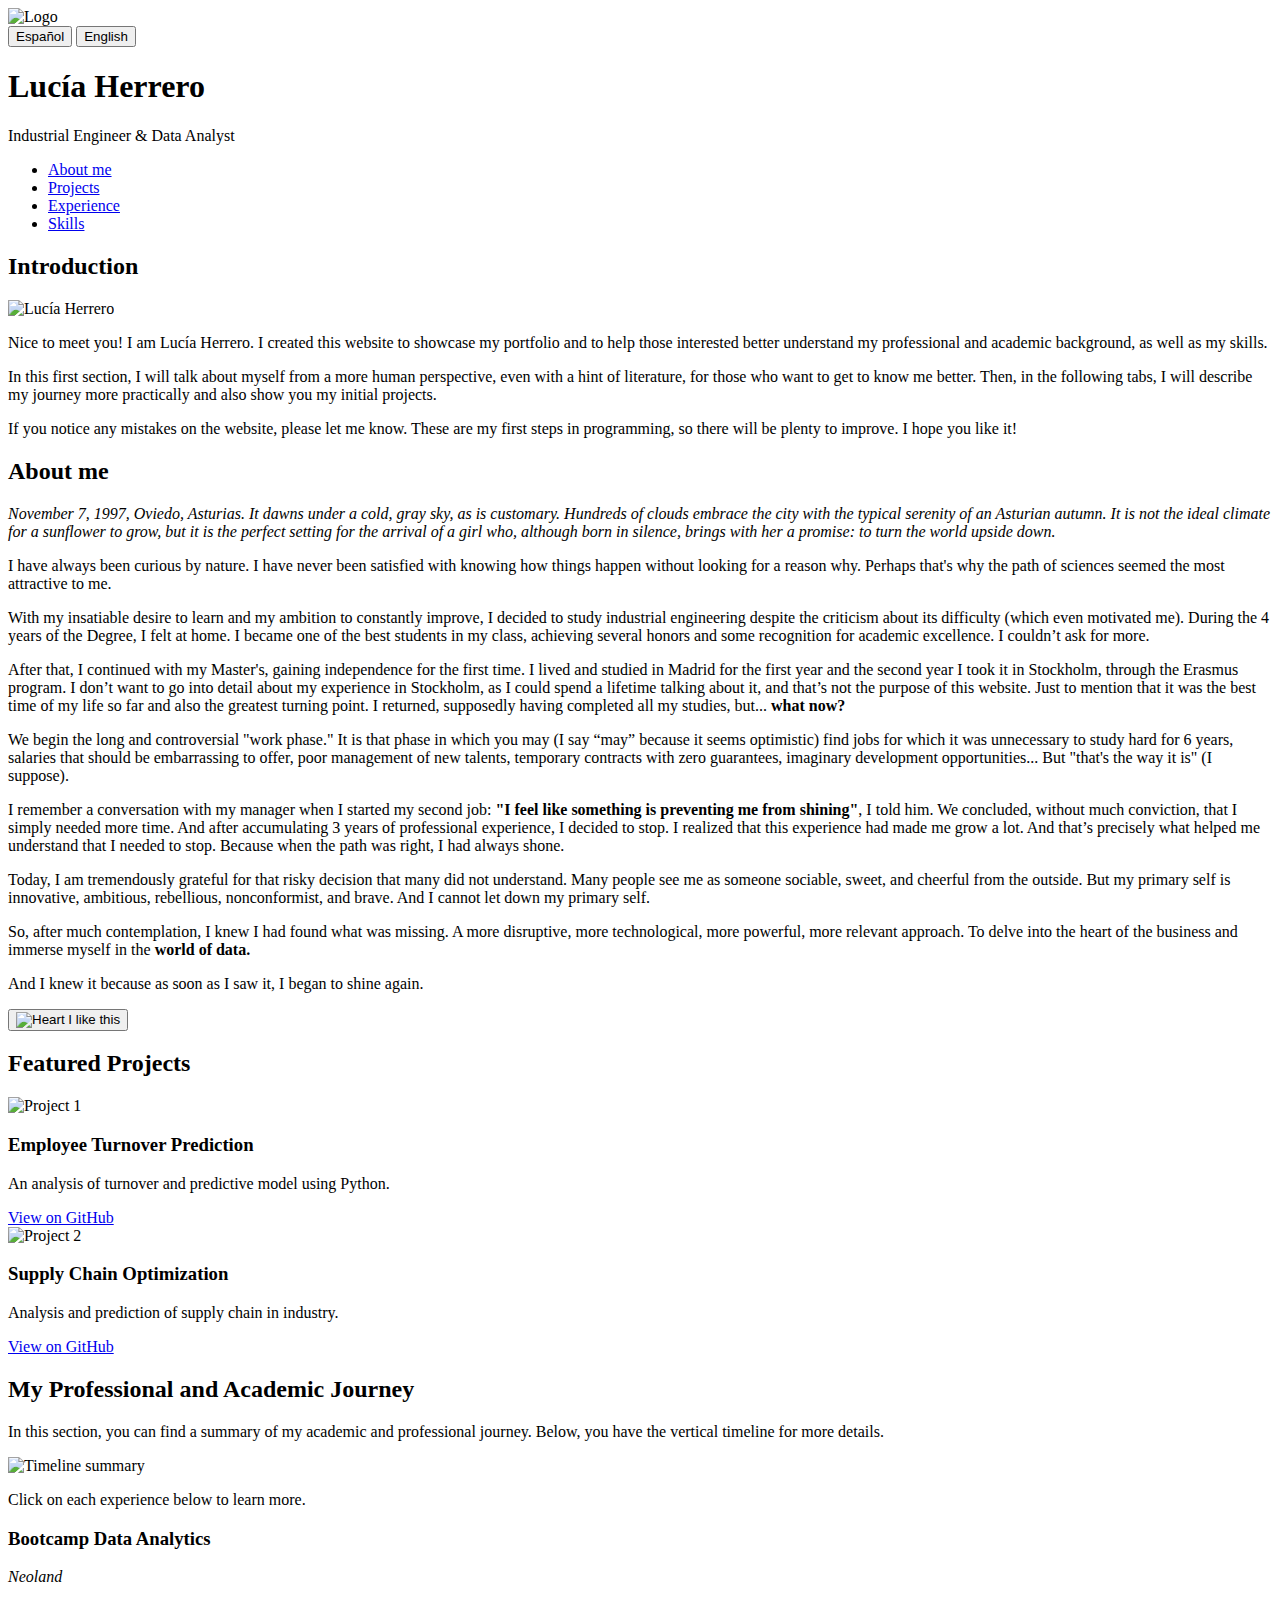
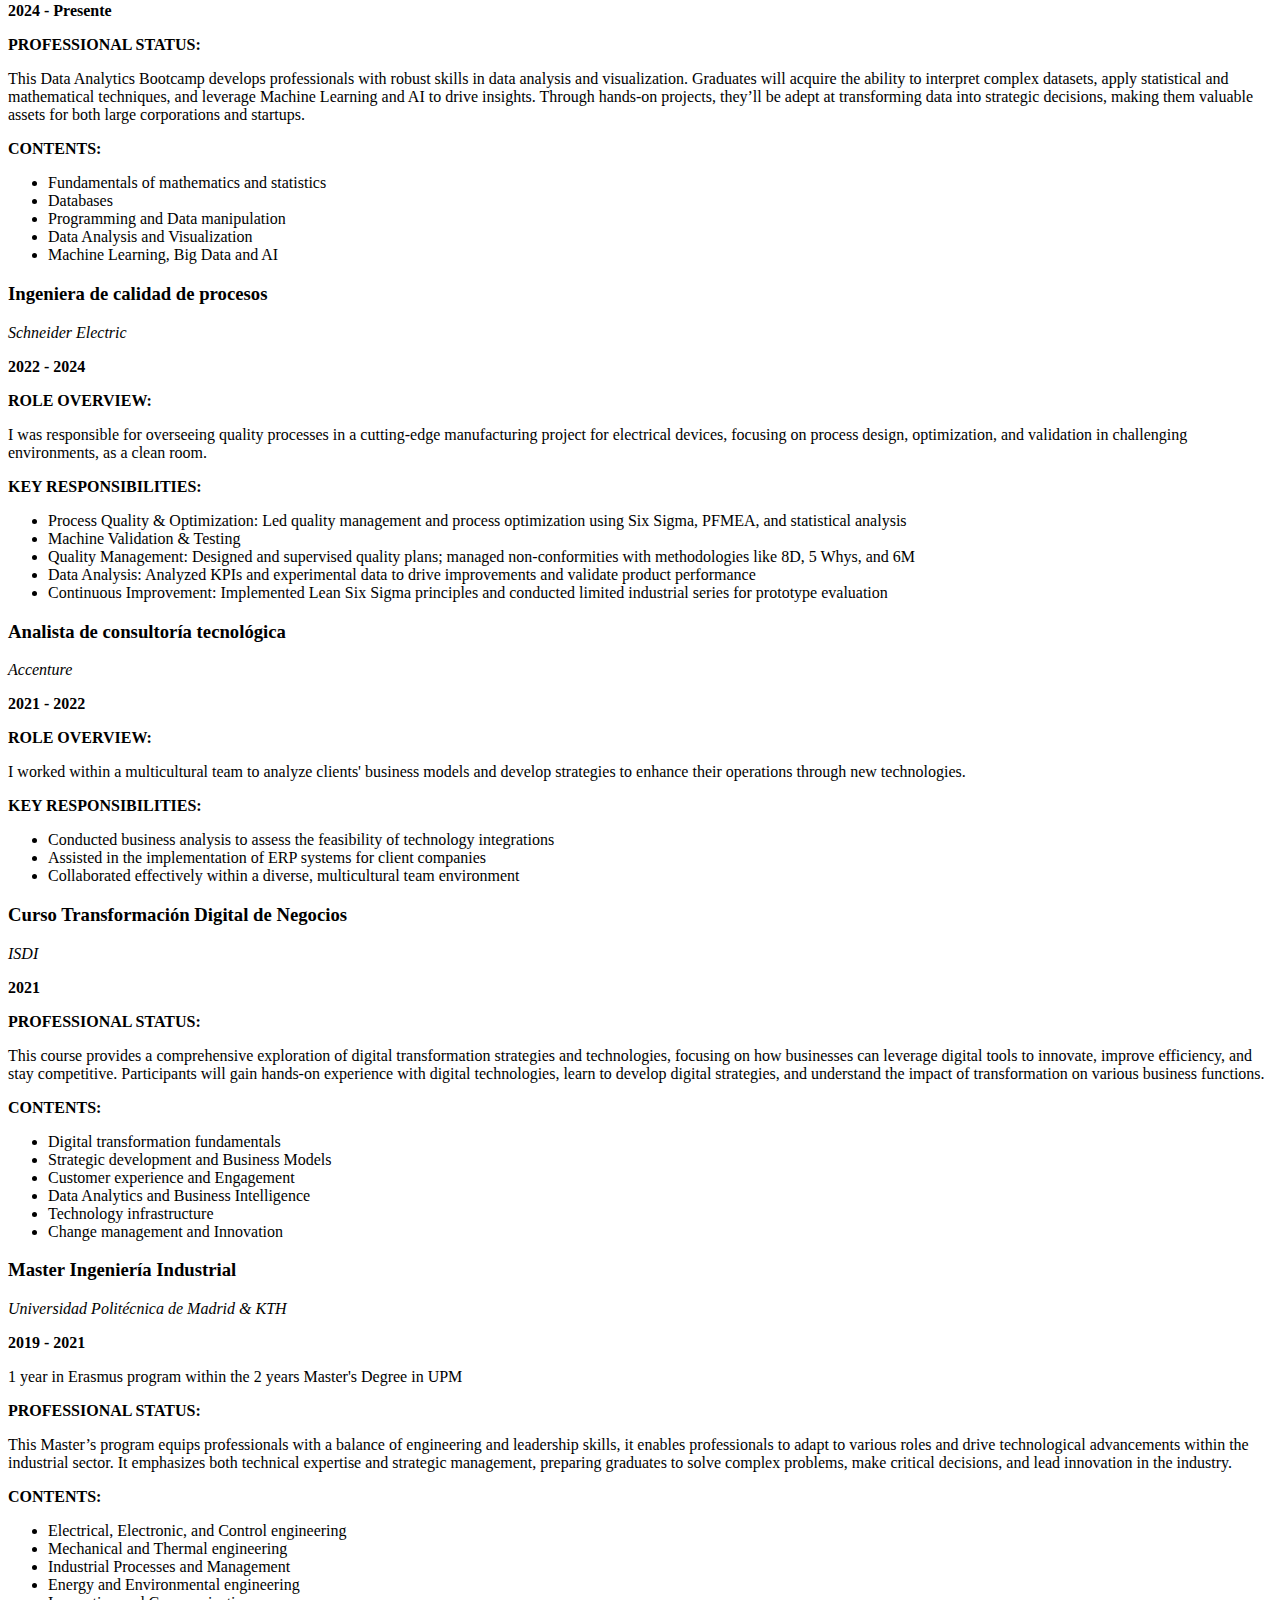
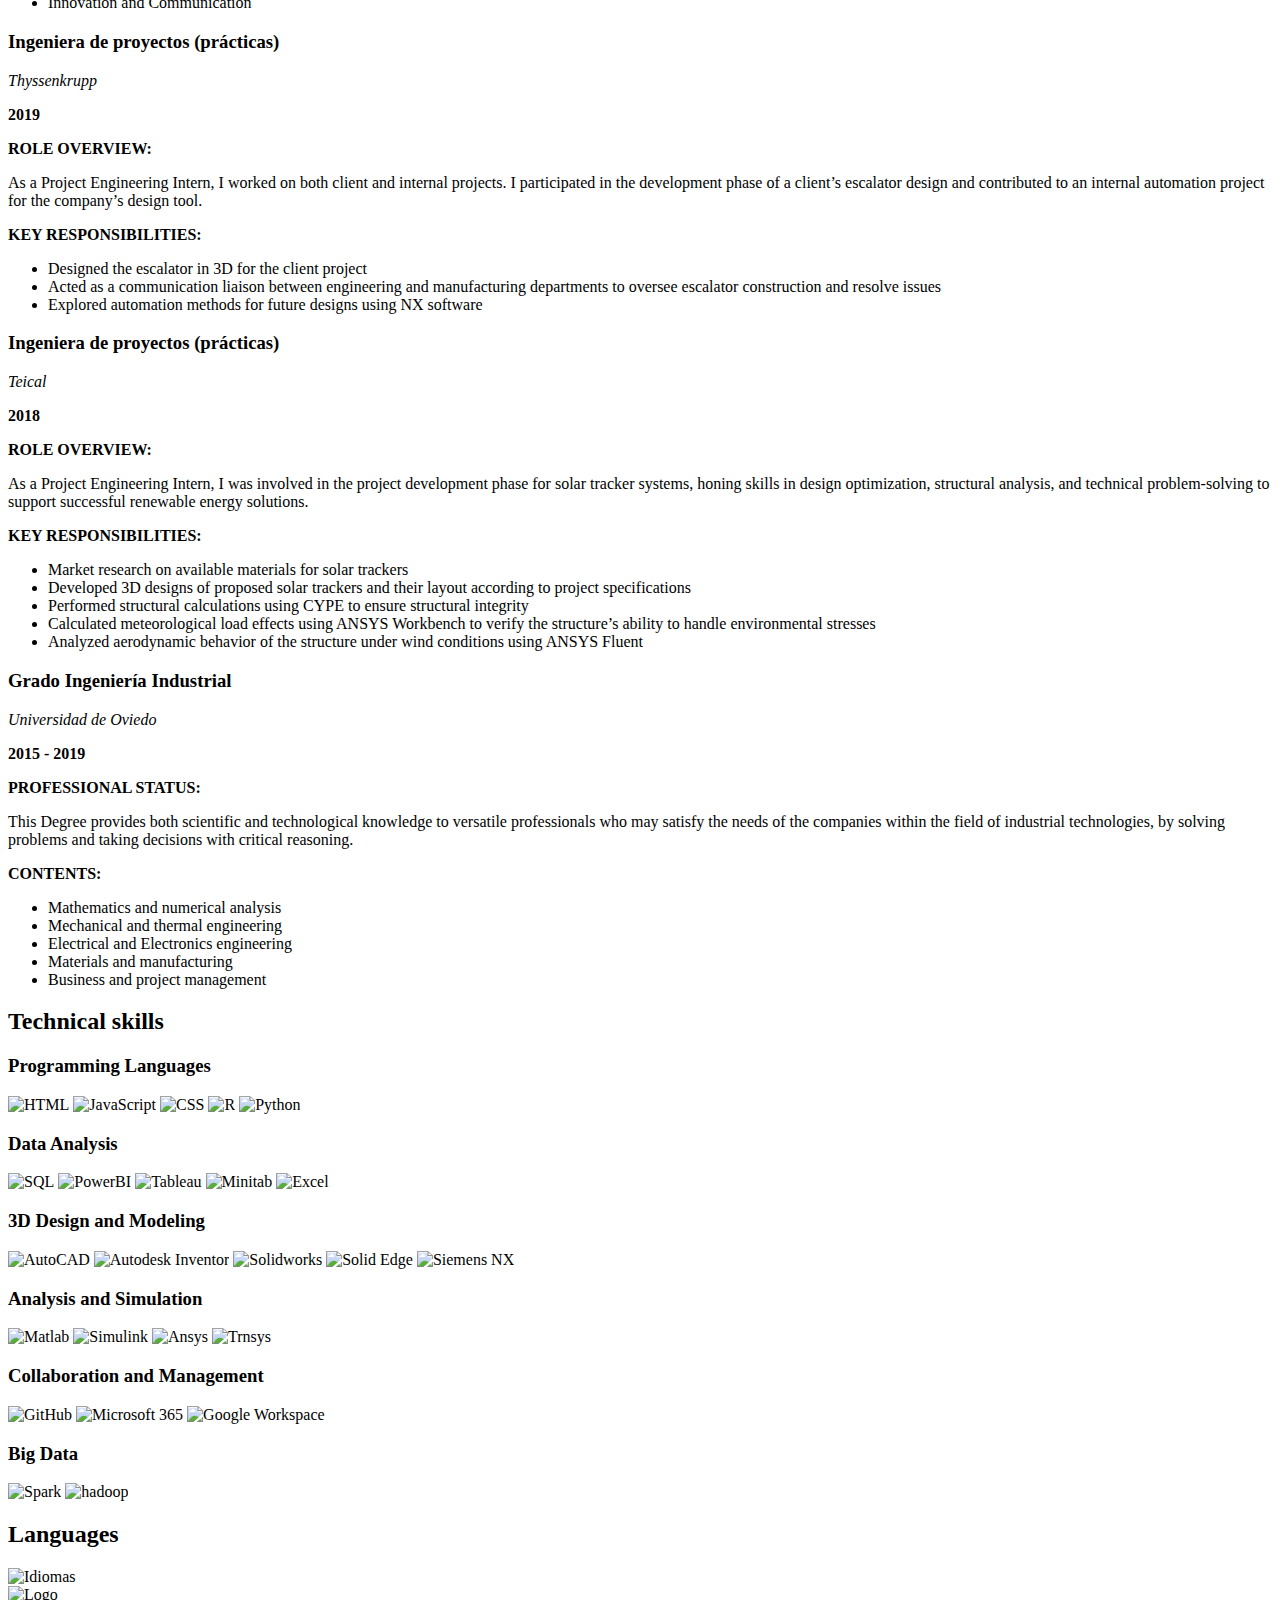
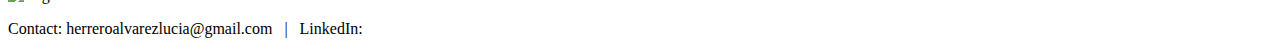
==== en/index.html @ ae2b79c5 "Rename index_en.html to en/index.html" ====
<!DOCTYPE html>
<html lang="en">
  
<head>
  <meta charset="UTF-8">
  <meta name="viewport" content="width=device-width, initial-scale=1.0">
  <link rel="icon" href="images/favicon.png" type="image/png">           <!-------- Favicon -------->
  <link rel="stylesheet" href="styles.css">                               <!----- Reference to CSS----->
  <title>Lucía Herrero's Portfolio</title>
</head>
  
<body>

  <!--------------------------------------- Header and Navigation Tabs ----------------------------------------------------->  
  <header>
    <div class="overlay"></div> <!-- Overlay for the gradient effect over the image -->
    <!-- Adding the logo in the header -->
    <img src="images/faviconb.png" alt="Logo" class="logo-header">
    <!-- -------------------Buttons for translation------------------------- -->
    <div class="language-buttons">
    <button id="btn-es" onclick="setLanguage('es')">Español</button>
    <button id="btn-en" onclick="setLanguage('en')">English</button>
    </div>
    <h1>Lucía Herrero</h1>
    <p>Industrial Engineer & Data Analyst</p>

    <nav>
      <ul>
        <li><a href="#about" class="tab-button" data-target="about">About me</a></li>
        <li><a href="#projects" class="tab-button" data-target="projects">Projects</a></li>
        <li><a href="#experience" class="tab-button" data-target="experience">Experience</a></li>
        <li><a href="#skills" class="tab-button" data-target="skills">Skills</a></li>
      </ul>
    </nav>

  </header>

  <!--------------------------------------- About Me Section ---------------------------------------------------------------->
  <section id="about" class="tab-content active">
    <div class="container">
      <h2>Introduction</h2>
      <img src="images/perfil.PNG" alt="Lucía Herrero" class="profile-pic">
      <p>
        Nice to meet you! I am Lucía Herrero. I created this website to showcase my portfolio and to help those interested 
        better understand my professional and academic background, as well as my skills.
      </p>
      <p>
        In this first section, I will talk about myself from a more human perspective, even with a hint of literature, for those who want to get to know me better. 
        Then, in the following tabs, I will describe my journey more practically and also show you my initial projects.
      </p>
      <p>
        If you notice any mistakes on the website, please let me know. These are my first steps in programming, 
        so there will be plenty to improve. I hope you like it!
      </p>
      
      <h2 class="titulo-sobre-mi">About me</h2>
      <!-- New section with centered text, bold, and fixed background, the literary part -->
      <section class="content literatura">
        <div class="overlay"></div>    <!-- This is the overlay -->
        <div class="contain">
          <p>
            <i>November 7, 1997, Oviedo, Asturias. It dawns under a cold, gray sky, as is customary. Hundreds of clouds
              embrace the city with the typical serenity of an Asturian autumn.
            It is not the ideal climate for a sunflower to grow, but it is the perfect setting for the arrival of a girl who, 
            although born in silence, brings with her a promise: to turn the world upside down.</i>
          </p>
        </div>
      </section>
      
      <p>
        I have always been curious by nature. I have never been satisfied with knowing how things happen without looking for a reason why. 
        Perhaps that's why the path of sciences seemed the most attractive to me.
      </p>
      <p>
        With my insatiable desire to learn and my ambition to constantly improve, I decided to study industrial engineering despite 
        the criticism about its difficulty (which even motivated me). During the 4 years of the Degree, I felt at home. I became one of the best students 
        in my class, achieving several honors and some recognition for academic excellence. I couldn’t ask for more.
      </p>
      <p>
        After that, I continued with my Master's, gaining independence for the first time. I lived and studied in Madrid for the first year and the second 
        year I took it in Stockholm, through the Erasmus program. I don’t want to go into detail about my experience in Stockholm, as I could spend 
        a lifetime talking about it, and that’s not the purpose of this website. Just to mention that it was the best time of my life so far and also 
        the greatest turning point. I returned, supposedly having completed all my studies, but... <b>what now?</b>
      </p>
      <p>
        We begin the long and controversial "work phase." It is that phase in which you may (I say “may” because it seems optimistic) find 
        jobs for which it was unnecessary to study hard for 6 years, 
        salaries that should be embarrassing to offer,
        poor management of new talents, 
        temporary contracts with zero guarantees,
        imaginary development opportunities...
      But "that's the way it is" (I suppose).
      </p>

      <p>
        I remember a conversation with my manager when I started my second job: <b>"I feel like something is preventing me from shining"</b>, I told him. 
        We concluded, without much conviction, that I simply needed more time. And after accumulating 3 years of professional experience, I decided to stop. 
        I realized that this experience had made me grow a lot. And that’s precisely what helped me understand that I needed to stop. Because 
        when the path was right, I had always shone.
      </p>
      <p>
        Today, I am tremendously grateful for that risky decision that many did not understand. 
        Many people see me as someone sociable, sweet, and cheerful from the outside. But my primary self is innovative, ambitious, rebellious, nonconformist, and brave. 
        And I cannot let down my primary self.
      </p>
      <p>
        So, after much contemplation, I knew I had found what was missing. A more disruptive, more technological, more powerful, more relevant approach. 
        To delve into the heart of the business and immerse myself in the <b>world of data.</b>
      </p>    
      <p>
        And I knew it because as soon as I saw it, I began to shine again.
      </p> 

      <!-- Like button -->
      <div class="like-button-container">
        <button id="like-button" onclick="handleLike()">
          <img src="images/heart.png" alt="Heart" class="heart-icon">
          <span>I like this</span>
        </button>
      </div>
      
    </div>
  </section>

  <!---------------------------------------------- Projects Section -------------------------------------------------------------->  
  <section id="projects" class="tab-content">
    <div class="container">
      <h2>Featured Projects</h2>
      
      <div class="projects-grid">
        
        <div class="project-card">
          <img src="images/hiring.jpg" alt="Project 1">
          <h3>Employee Turnover Prediction</h3>
          <p>An analysis of turnover and predictive model using Python.</p>
          <a href="https://github.com/your-username/project1" class="btn" target="_blank" rel="noopener noreferrer">View on GitHub</a>
        </div>
        
        <div class="project-card">
          <img src="images/supply_chain.jpg" alt="Project 2">
          <h3>Supply Chain Optimization</h3>
          <p>Analysis and prediction of supply chain in industry.</p>
          <a href="https://github.com/your-username/project2" class="btn" target="_blank" rel="noopener noreferrer">View on GitHub</a>
        </div>
        
      </div>
    </div>
  </section>

  
<!--------------------------------------------- Experience Section --------------------------------------------------------->  
<section id="experience" class="tab-content">
  <div class="container">
    <h2>My Professional and Academic Journey</h2>

    <p>In this section, you can find a summary of my academic and professional journey. Below, you have the vertical timeline for more details.</p>

    <!-- Centered image of the horizontal timeline -->
    <div class="image-container">
      <img src="images/timeline.png" alt="Timeline summary">
    </div>
    
    <!-- Informative message for the vertical timeline -->
    <p class="info-message">Click on each experience below to learn more.</p>

    <!-- Timeline Vertical -->
    <div class="timeline">
      <div class="timeline-point"></div> <!-- Punto independiente -->
      <div class="timeline-event event-color-educacion" style="--event-index: 0;">
        <div class="event-header" onclick="toggleDetails(this)">
          <h3>Bootcamp Data Analytics</h3>
          <p><i>Neoland</i></p>
          <p><strong>2024 - Presente</strong></p>
        </div>
        <div class="event-details">
          <p><strong>PROFESSIONAL STATUS:</strong></p>
          <p>This Data Analytics Bootcamp develops professionals with robust skills in data analysis and visualization. Graduates will acquire the ability to interpret complex datasets, apply statistical and mathematical techniques, and leverage Machine Learning and AI to drive insights. Through hands-on projects, they’ll be adept at transforming data into strategic decisions, making them valuable assets for both large corporations and startups.
          </p>
          <p><strong>CONTENTS:</strong></p>
          <ul>
            <li>Fundamentals of mathematics and statistics</li>
            <li>Databases</li>
            <li>Programming and Data manipulation</li>
            <li>Data Analysis and Visualization</li>
            <li>Machine Learning, Big Data and AI</li>
          </ul>
        </div>
      </div>

      <div class="timeline-point"></div> <!-- Punto independiente -->
      <div class="timeline-event event-color-trabajo" style="--event-index: 1;">
        <div class="event-header" onclick="toggleDetails(this)">
          <h3>Ingeniera de calidad de procesos</h3>
          <p><i>Schneider Electric</i></p>
          <p><strong>2022 - 2024</strong></p>
        </div>
        <div class="event-details">
          <p><strong>ROLE OVERVIEW:</strong></p>
          <p>I was responsible for overseeing quality processes in a cutting-edge manufacturing project for electrical devices, focusing on process design, optimization, and validation in challenging environments, as a clean room.
          </p>
          <p><strong>KEY RESPONSIBILITIES:</strong></p>
          <ul>
            <li>Process Quality & Optimization: Led quality management and process optimization using Six Sigma, PFMEA, and statistical analysis</li>
            <li>Machine Validation & Testing</li>
            <li>Quality Management: Designed and supervised quality plans; managed non-conformities with methodologies like 8D, 5 Whys, and 6M</li>
            <li>Data Analysis: Analyzed KPIs and experimental data to drive improvements and validate product performance</li>
            <li>Continuous Improvement: Implemented Lean Six Sigma principles and conducted limited industrial series for prototype evaluation</li>
          </ul>
        </div>
      </div>

      <div class="timeline-point"></div> <!-- Punto independiente -->
      <div class="timeline-event event-color-trabajo" style="--event-index: 2;">
        <div class="event-header" onclick="toggleDetails(this)">
          <h3>Analista de consultoría tecnológica</h3>
          <p><i>Accenture</i></p>
          <p><strong>2021 - 2022</strong></p>
        </div>
        <div class="event-details">
          <p><strong>ROLE OVERVIEW:</strong></p>
           <p>I worked within a multicultural team to analyze clients' business models and develop strategies to enhance their operations through new technologies.
            </p>
          <p><strong>KEY RESPONSIBILITIES:</strong></p>
          <ul>
            <li>Conducted business analysis to assess the feasibility of technology integrations</li>
            <li>Assisted in the implementation of ERP systems for client companies</li>
            <li>Collaborated effectively within a diverse, multicultural team environment</li>
          </ul>
        </div>
      </div>

      <div class="timeline-point"></div> <!-- Punto independiente -->
      <div class="timeline-event event-color-educacion" style="--event-index: 3;">
        <div class="event-header" onclick="toggleDetails(this)">
          <h3>Curso Transformación Digital de Negocios</h3>
          <p><i>ISDI</i></p>
          <p><strong>2021</strong></p>
        </div>
        <div class="event-details">
          <p><strong>PROFESSIONAL STATUS:</strong></p>
          <p>This course provides a comprehensive exploration of digital transformation strategies and technologies, focusing on how businesses can leverage digital tools to innovate, improve efficiency, and stay competitive. Participants will gain hands-on experience with digital technologies, learn to develop digital strategies, and understand the impact of transformation on various business functions.
          </p>
          <p><strong>CONTENTS:</strong></p>
          <ul>
            <li>Digital transformation fundamentals</li>
            <li>Strategic development and Business Models</li>
            <li>Customer experience and Engagement</li>
            <li>Data Analytics and Business Intelligence</li>
            <li>Technology infrastructure</li>
            <li>Change management and Innovation</li>
          </ul>
        </div>
      </div>

      <div class="timeline-point"></div> <!-- Punto independiente -->
      <div class="timeline-event event-color-educacion" style="--event-index: 4;">
        <div class="event-header" onclick="toggleDetails(this)">
          <h3>Master Ingeniería Industrial</h3>
          <p><i>Universidad Politécnica de Madrid & KTH</i></p>
          <p><strong>2019 - 2021</strong></p>
        </div>
        <div class="event-details">
          <p>
            1 year in Erasmus program within the 2 years Master's Degree in UPM </p>
          <p><strong>PROFESSIONAL STATUS:</strong></p>
          <p>This Master’s program equips professionals with a balance of engineering and leadership skills, it enables professionals to adapt to various roles and drive technological advancements within the industrial sector. It emphasizes both technical expertise and strategic management, preparing graduates to solve complex problems, make critical decisions, and lead innovation in the industry.
          </p>
           <p><strong>CONTENTS:</strong></p>
          <ul>
            <li>Electrical, Electronic, and Control engineering</li>
            <li>Mechanical and Thermal engineering</li>
            <li>Industrial Processes and Management</li>
            <li>Energy and Environmental engineering</li>
            <li>Innovation and Communication</li>
          </ul>          
        </div>
      </div>

      <div class="timeline-point"></div> <!-- Punto independiente -->
      <div class="timeline-event event-color-trabajo" style="--event-index: 5;">
        <div class="event-header" onclick="toggleDetails(this)">
          <h3>Ingeniera de proyectos (prácticas)</h3>
          <p><i>Thyssenkrupp</i></p>
          <p><strong>2019</strong></p>
        </div>
        <div class="event-details">
          <p><strong>ROLE OVERVIEW:</strong></p>
          <p>
            As a Project Engineering Intern, I worked on both client and internal projects. I participated in the development phase of a client’s escalator design and contributed to an internal automation project for the company’s design tool.
          </p>
          <p><strong>KEY RESPONSIBILITIES:</strong></p>
          <ul>
          <li>Designed the escalator in 3D for the client project </li>
          <li>Acted as a communication liaison between engineering and manufacturing departments to oversee escalator construction and resolve issues</li>
          <li>Explored automation methods for future designs using NX software </li>
          </ul>
        </div>
      </div>

      <div class="timeline-point"></div> <!-- Punto independiente -->
      <div class="timeline-event event-color-trabajo" style="--event-index: 6;">
        <div class="event-header" onclick="toggleDetails(this)">
          <h3>Ingeniera de proyectos (prácticas)</h3>
          <p><i>Teical</i></p>
          <p><strong>2018</strong></p>
        </div>
        <div class="event-details">
     <p><strong>ROLE OVERVIEW:</strong></p>
        <p>
          As a Project Engineering Intern, I was involved in the project development phase for solar tracker systems, honing skills in design optimization, structural analysis, and technical problem-solving to support successful renewable energy solutions.
        </p>
        <p><strong>KEY RESPONSIBILITIES:</strong></p>
        <ul>
          <li>Market research on available materials for solar trackers</li>
          <li>Developed 3D designs of proposed solar trackers and their layout according to project specifications</li>
          <li>Performed structural calculations using CYPE to ensure structural integrity</li>
          <li>Calculated meteorological load effects using ANSYS Workbench to verify the structure’s ability to handle environmental stresses</li>
          <li>Analyzed aerodynamic behavior of the structure under wind conditions using ANSYS Fluent</li>
      </ul>
  </div>
</div>
      
      <div class="timeline-point"></div> <!-- Punto independiente -->
      <div class="timeline-event event-color-educacion" style="--event-index: 7;">
        <div class="event-header" onclick="toggleDetails(this)">
          <h3>Grado Ingeniería Industrial</h3>
          <p><i>Universidad de Oviedo</i></p>
          <p><strong>2015 - 2019</strong></p>
        </div>
        <div class="event-details">
          <p><strong>PROFESSIONAL STATUS:</strong></p>
          <p>This Degree provides both scientific and technological knowledge to versatile professionals who may satisfy the needs of the companies within the field of industrial technologies, by solving problems and taking decisions with critical reasoning.
          </p>
          <p><strong>CONTENTS:</strong></p>
          <ul>
           <li>Mathematics and numerical analysis</li>
            <li>Mechanical and thermal engineering</li>
            <li>Electrical and Electronics engineering</li>
            <li>Materials and manufacturing</li>
            <li>Business and project management </li>
          </ul>
        </div>
      </div>
          
    </div>
  </div>
</section>

<!------------------------------------------------ Skills Section ------------------------------------------------------------> 
<section id="skills" class="tab-content">
  <div class="container">
    <h2>Technical skills</h2>
    <div class="skills-grid">

      <!-- Tarjeta 1 -->
      <div class="skill-card">
         <div class="skill-header">
        <h3>Programming Languages</h3>
           </div>
        <div class="skill-content">
        <div class="skill-icons">
          <img src="images/html.png" alt="HTML">
          <img src="images/js.png" alt="JavaScript">
          <img src="images/css.png" alt="CSS">
          <img src="images/R.png" alt="R">
          <img src="images/python.png" alt="Python">
        </div>
      </div>
    </div>
        
      <div class="skill-card">
         <div class="skill-header">
        <h3>Data Analysis</h3>
           </div>
        <div class="skill-content">
        <div class="skill-icons">
          <img src="images/sql.png" alt="SQL">
          <img src="images/powerbi.png" alt="PowerBI">
          <img src="images/tableau.png" alt="Tableau">
          <img src="images/minitab.png" alt="Minitab">
          <img src="images/excel.png" alt="Excel">
        </div>
      </div>
    </div>
        
      <div class="skill-card">
         <div class="skill-header">
        <h3>3D Design and Modeling</h3>
           </div>
        <div class="skill-content">
        <div class="skill-icons">
          <img src="images/autocad.png" alt="AutoCAD">
          <img src="images/inventor.png" alt="Autodesk Inventor">
          <img src="images/solidworks.png" alt="Solidworks">
          <img src="images/edge.png" alt="Solid Edge">
          <img src="images/nx.png" alt="Siemens NX">
        </div>
      </div>
    </div>
        
      <div class="skill-card">
         <div class="skill-header">
        <h3>Analysis and Simulation</h3>
           </div>
        <div class="skill-content">
        <div class="skill-icons">
          <img src="images/matlab.png" alt="Matlab">
          <img src="images/simulink.png" alt="Simulink">
          <img src="images/ansys.png" alt="Ansys">
          <img src="images/trnsys.png" alt="Trnsys">
        </div>
      </div>
    </div>
        
      <div class="skill-card">
         <div class="skill-header">
        <h3>Collaboration and Management</h3>
           </div>
        <div class="skill-content">
        <div class="skill-icons">
          <img src="images/github.png" alt="GitHub">
          <img src="images/microsoft.png" alt="Microsoft 365">
          <img src="images/google.png" alt="Google Workspace">
        </div>
      </div>
    </div>
        
      <div class="skill-card">
         <div class="skill-header">
        <h3>Big Data</h3>
           </div>
        <div class="skill-content">
        <div class="skill-icons">
          <img src="images/spark.png" alt="Spark">
          <img src="images/hadoop.png" alt="hadoop">
        </div>
      </div>
    </div>
  </div>

<h2 class="idiomas-title">Languages</h2>
    <div class="image-container2">
      <img src="images/idiomas.png" alt="Idiomas">
    </div>
</div>
</section>
  
  
<!-------------------------------------------- Footer -----------------------------------------> 
<footer>
  <img src="images/faviconb.png" alt="Logo" class="logo-footer">
    <p>Contact: herreroalvarezlucia@gmail.com  &nbsp; | &nbsp;  LinkedIn: <a href="https://linkedin.com/in/luciaherreroalv" style="color:white;" target="_blank" rel="noopener noreferrer">Lucía Herrero</a></p>
</footer>

  
<!---------------------------------------------------------- JavaScript ----------------------------------------------------------->
<script src="scripts.js"></script> 
</body>
</html>
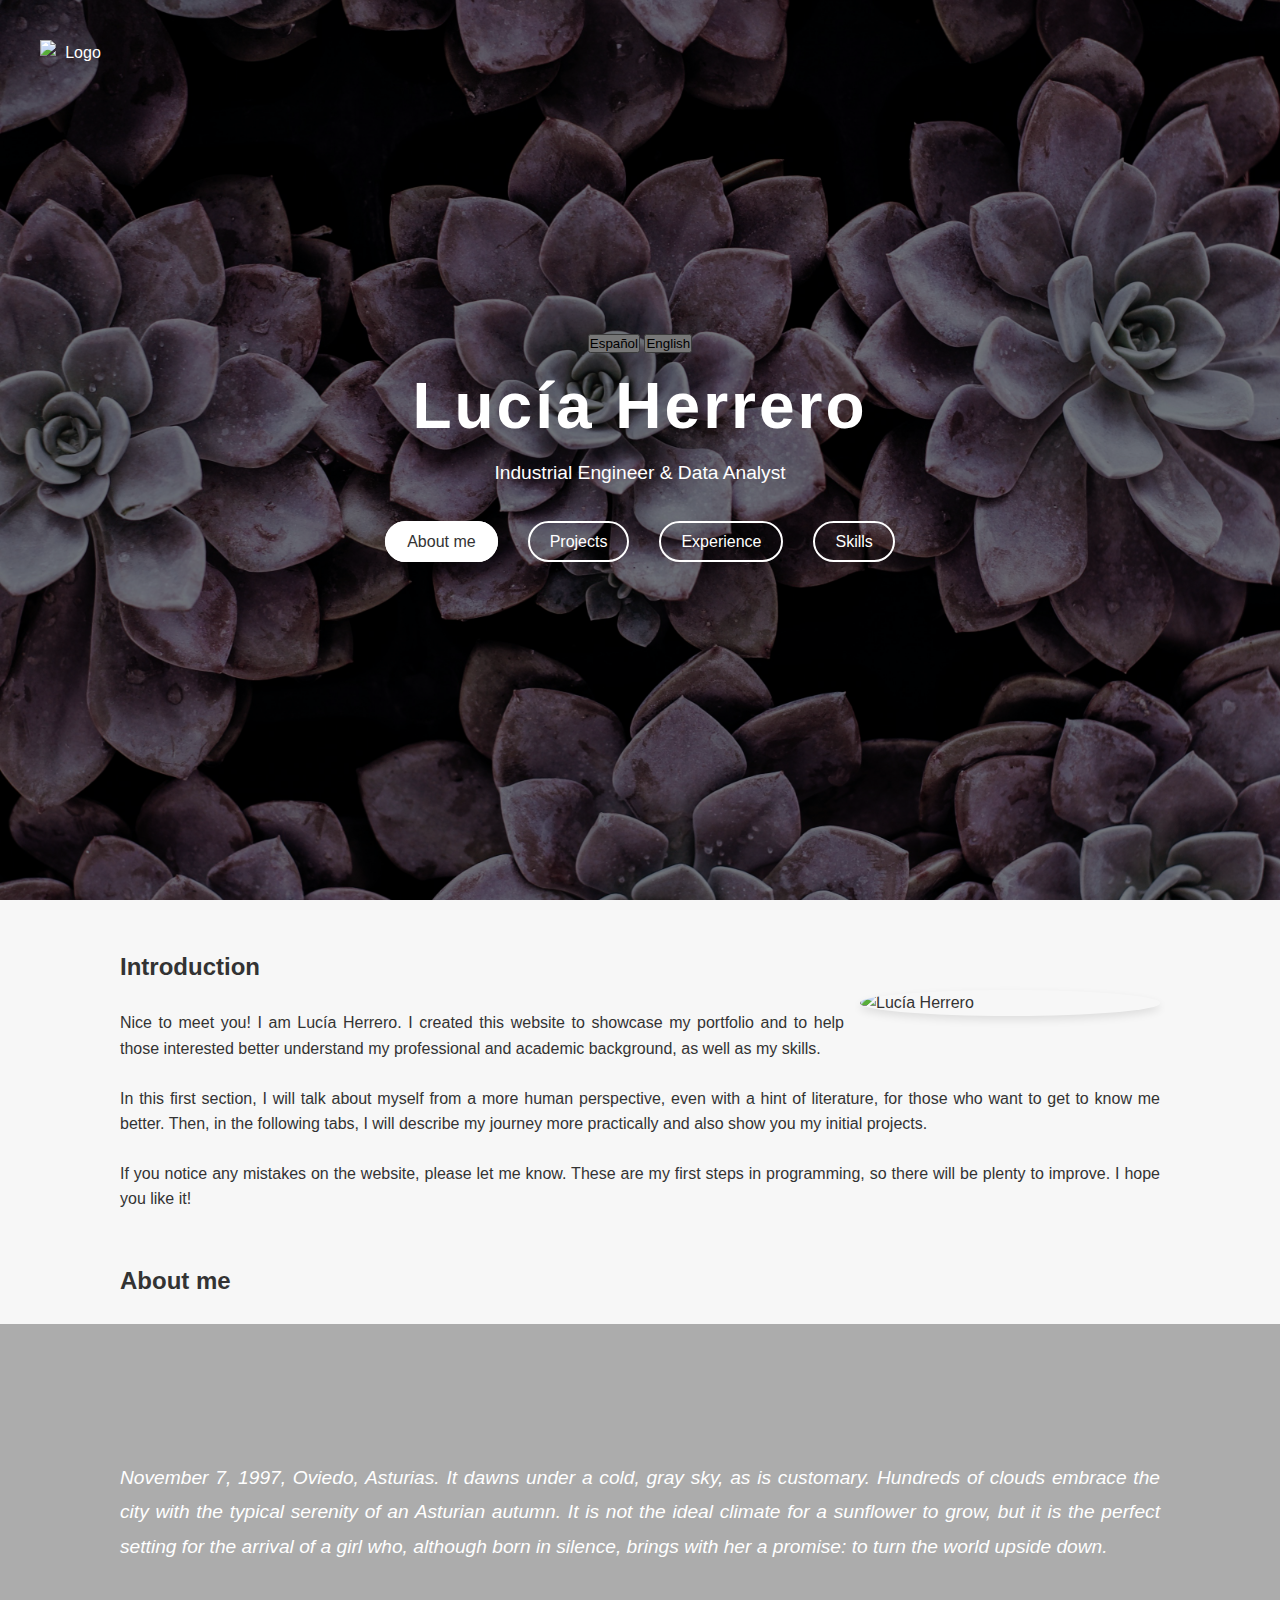
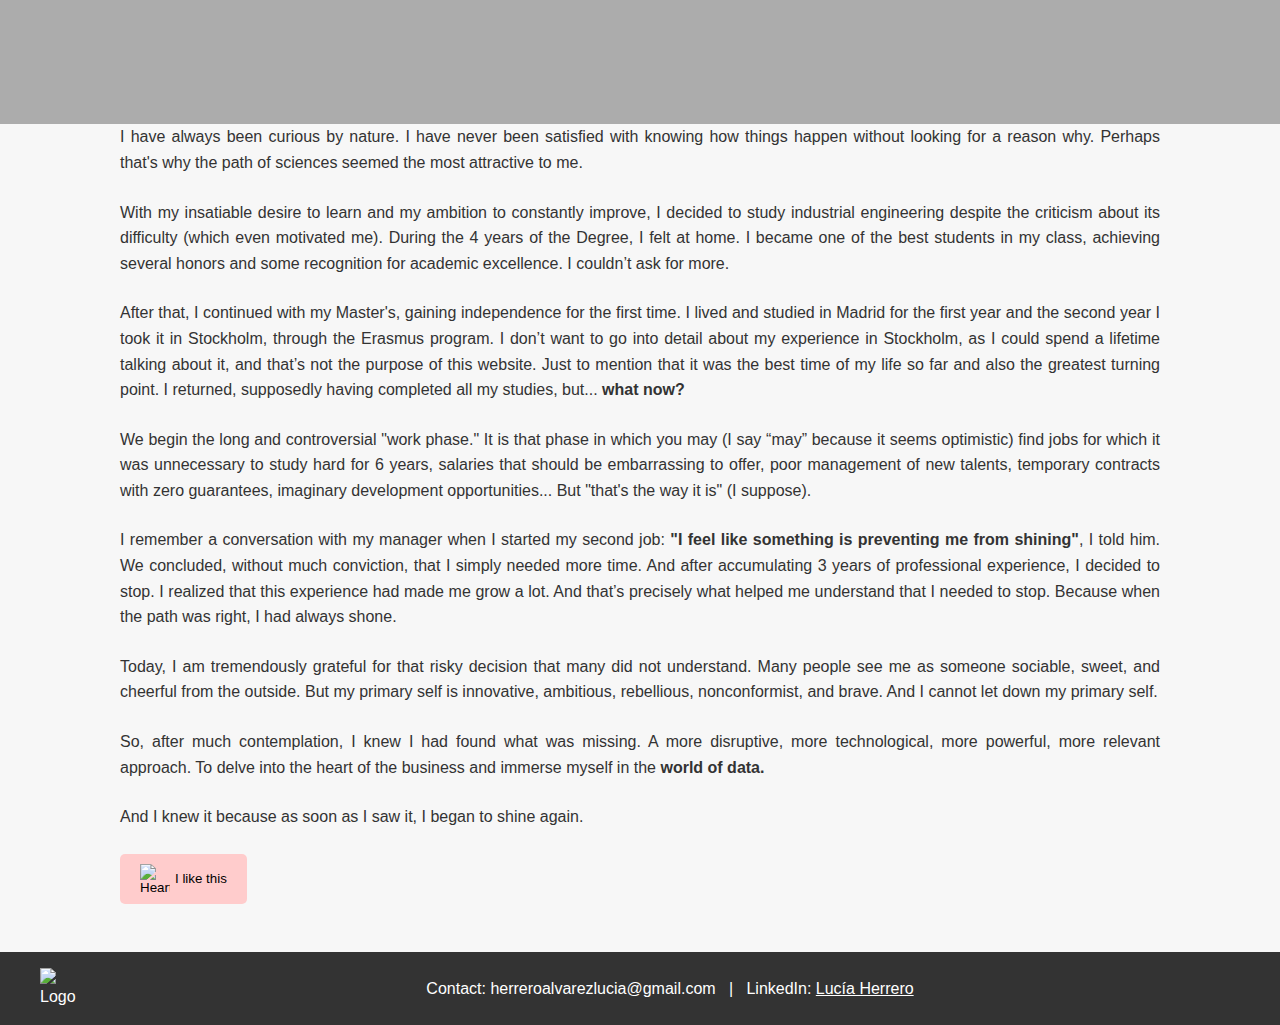
==== commit 85d84471: "Update index.html" ====
--- a/en/index.html
+++ b/en/index.html
@@ -5,7 +5,7 @@
   <meta charset="UTF-8">
   <meta name="viewport" content="width=device-width, initial-scale=1.0">
   <link rel="icon" href="images/favicon.png" type="image/png">           <!-------- Favicon -------->
-  <link rel="stylesheet" href="styles.css">                               <!----- Reference to CSS----->
+  <link rel="stylesheet" href="../styles.css">                               <!----- Reference to CSS----->
   <title>Lucía Herrero's Portfolio</title>
 </head>
   
@@ -454,6 +454,6 @@
 
   
 <!---------------------------------------------------------- JavaScript ----------------------------------------------------------->
-<script src="scripts.js"></script> 
+<script src="../scripts.js"></script> 
 </body>
 </html>
--- a/styles.css
+++ b/styles.css
@@ -0,0 +1,645 @@
+/* ************************************** Diseño responsivo ****************************************************** */
+@media (max-width: 768px) {
+  .container {
+    padding: 0.2rem; /* Reducir el padding lateral en móviles */
+    max-width: 100%; /* Asegurarse de que el contenedor ocupe todo el ancho en pantallas pequeñas */
+    margin: 0px; /* Elimina márgenes laterales si es necesario */
+  }
+    header {
+    background-position: top; /* Muestra más la parte superior de la imagen en móviles */
+    background-size: cover;   /* Asegúrate de que la imagen siempre cubra toda la pantalla */
+    height: 60vh;             /* Reduce la altura del header en móviles */
+  }
+
+  .logo-header {
+    top: 20px;    /* Baja el logo para que quede más centrado */
+    left: 20px;   /* Ajusta la posición lateral también */
+    width: 50px;  /* Reduce el tamaño del logo en móviles */
+  }
+
+  h1 {
+    font-size: 2.5rem; /* Reduce el tamaño del título en móviles */
+  }
+  
+  h2 {
+    font-size: 1.8rem;  /* Ajustar el h2 */
+  }
+
+  p {
+    font-size: 1rem;    /* Aumentar ligeramente el tamaño del párrafo para mejorar la legibilidad */
+    line-height: 1.7;   /* Aumentar el espaciado entre líneas para mayor claridad */
+  }
+
+  header p {
+    font-size: 1rem;   /* Ajusta el tamaño de la descripción en móviles */
+  }
+  .projects-grid {
+    flex-direction: column; /* Cambia la dirección a vertical en pantallas pequeñas */
+    gap: 1rem;              /* Reduce el espacio entre proyectos en móviles */
+    display: block;         /* Cambia el layout a un bloque vertical en pantallas pequeñas */
+  }
+
+  .project-card {
+    width: 100%;            /* Asegura que los cards ocupen todo el ancho disponible */
+    margin-bottom: 2rem;    /* Añade espacio entre cada tarjeta para que no se amontonen */
+  }
+
+  .project-card img {
+    height: auto;           /* Ajusta la altura de las imágenes para que se adapten mejor */
+  }
+  
+ .profile-pic {
+    width: 100%;           /* La imagen ocupará el 100% del ancho del contenedor en pantallas pequeñas */
+    float: none;           /* Elimina el float para evitar que el texto y la imagen se solapen */
+    margin: 1rem auto;     /* Añade margen arriba y abajo, y centra la imagen */
+    display: block;        /* Asegura que la imagen sea un bloque */
+  }
+  
+  .skills-grid {
+    grid-template-columns: 1fr;  /* Cambia a una columna en pantallas pequeñas */
+    gap: 1rem;                   /* Reduce el espacio entre tarjetas para que se vea más compacto */
+  }
+  
+  nav ul {
+    flex-direction: column;   /* Cambiar a layout vertical en pantallas pequeñas */
+    align-items: center;      /* Alinear los ítems en el centro */
+    padding: 0;               /* Eliminar el padding innecesario */
+  }
+
+  nav ul li {
+    margin: 30px 5px;           /* Añadir más espacio entre los elementos del menú */
+    display: block;          /* Asegúrate de que sea un bloque */
+    padding: 15px;            /* Añadir un padding para evitar colapso */
+    border: 1px solid transparent; /* Borde transparente */
+  }
+
+  .tab-button {
+    padding: 8px 16px;        /* Reducir un poco el tamaño de los botones de navegación en móviles */
+  }
+
+ /* .timeline-event {
+  /*  width: 90%;  /* Asegura que los eventos ocupen el 90% del ancho del contenedor */
+  /*  left: 5%;    /* Centra los eventos horizontalmente */
+   /* margin: 1rem auto;  /* Añadir márgenes automáticos */
+
+
+/* Timeline Vertical*/
+
+.timeline::before {
+  width: 2px;
+  left: 0%;
+}
+  
+.timeline-point {
+  position: absolute;
+  width: 8px;
+  height: 8px;
+  border-radius: 50%;
+  left: 0%; /* Alinea el punto con la línea */
+}
+
+.timeline-event {
+  width: 100%; /* Definir un ancho para los eventos */
+  left: 5%;    /* Centra los eventos horizontalmente */
+}
+
+.event-color-trabajo {
+  left: 5%; /* Mueve los eventos de trabajo a la derecha */
+}
+  
+  footer {
+    flex-direction: column;  /* Cambiar a layout vertical */
+    align-items: center;     /* Alinear los elementos en el centro */
+    text-align: center;      /* Centrar el texto */
+  }
+
+  footer p {
+    margin: 10px 0;          /* Añadir espacio entre el logo y el texto */
+  }
+}
+
+@media (min-width: 769px) and (max-width: 1024px) {
+  .skills-grid {
+    grid-template-columns: repeat(2, 1fr);  /* Cambia a dos columnas en pantallas medianas */
+  }
+}
+
+/************************** Formato general: márgenes, texto, títulos ****************************************/
+/* Reset de márgenes y paddings */
+* {
+  margin: 0;
+  padding: 0;
+  box-sizing: border-box;
+}
+
+body {
+  font-family: 'Roboto', sans-serif;
+  background-color: #f7f7f7;
+  color: #333;
+  line-height: 1.6;
+}
+
+h1 {
+  font-size: 4rem;
+  font-weight: bold;
+  letter-spacing: 3px;
+  z-index: 3;
+}
+
+h2 {
+  margin-bottom: 1.5rem; /* Ajusta este valor según el espacio que desees */
+}
+
+p {
+  margin-bottom: 1.5rem; /* Ajusta este valor para mayor o menor espacio entre párrafos */
+  text-align: justify; /* Justifica el texto */
+}
+
+/* Contenido general */
+.container {
+  max-width: 1200px;
+  margin: 0 auto;
+  padding: 3rem 5rem; /*Márgenes vertical y lateral del contenido dentro del container */
+}
+
+.tab-content {
+  display: none;
+}
+
+.tab-content.active {
+  display: block;
+}
+
+/***************************************** Header **************************************************/
+/* Estilo del header con overlay y tipografía */
+header {
+  position: relative;
+  display: flex;
+  flex-direction: column;
+  justify-content: center;
+  align-items: center;
+  height: 100vh;
+  background-image: url('images/suculentasmarron.jpg');
+  background-size: cover;
+  background-position: center;
+  color: white;
+  text-align: center;
+  z-index: 1;
+}
+
+header .overlay {
+  position: absolute;
+  top: 0;
+  left: 0;
+  width: 100%;
+  height: 100%;
+  background: rgba(0, 0, 0, 0.5);
+  z-index: 2;
+  pointer-events: none; /* El overlay no bloquea los clics */
+}
+
+header p {
+  font-size: 1.2rem;
+  z-index: 3;
+}
+
+/* Logo en el header */
+.logo-header {
+  position: absolute;
+  top: 40px;   /* Ajusta el valor según lo que necesites */
+  left: 40px;  /* Ajusta el valor según lo que necesites */
+  width: 70px; /* Tamaño del logo, ajusta según sea necesario */
+  z-index: 3; /* Coloca el logo sobre el overlay */
+}
+
+
+/***************************************** Barra de navegación **************************************************/
+nav ul {
+  display: flex;
+  list-style: none;
+  padding: 1rem;
+  z-index: 3; /* Asegurarse de que el nav esté por encima del overlay */
+  position: relative;
+}
+
+nav ul li {
+  margin: 0 15px;
+}
+
+.tab-button {
+  background-color: transparent;
+  color: white;
+  border: 2px solid white;
+  padding: 10px 20px;
+  border-radius: 25px;
+  cursor: pointer;
+  transition: background-color 0.3s ease, border 0.3s ease;
+  z-index: 3;
+  text-decoration: none; /* Eliminar subrayado */
+}
+
+.tab-button:hover {
+  background-color: white;
+  color: #333;
+  border: 2px solid #333;
+  text-decoration: none; /* Eliminar subrayado al hecer hover */
+}
+
+.tab-button.active {
+  background-color: #fff;
+  color: #333;
+  text-decoration: none; /* Eliminar subrayado en el boton activo */
+}
+
+/***************************************** Seccion sobre mi **************************************************/
+.profile-pic {
+  width: 300px;
+  border-radius: 50%;
+  transition: transform 0.3s ease;
+  float: right; /* Alinea la imagen a la derecha del texto */
+  margin: -20px 0 1rem 1rem; /* Ajusta el margen para separarla del texto */
+  box-shadow: 0px 4px 8px rgba(0, 0, 0, 0.1); /* Sombra sutil */
+}
+
+.profile-pic:hover {
+  transform: scale(1.1);
+}
+
+.titulo-sobre-mi {
+  margin-top: 50px; /* Ajusta este valor según el espacio superior que necesites */
+}
+
+/* Estilo para la sección con fondo e imagen fija. La parte de literatura*/
+.literatura {
+  position: relative; /* Aseguramos que la sección se posicione para controlar las capas */
+  display: flex; /* Activamos flexbox */
+  justify-content: center; /* Centra horizontalmente el contenido */
+  align-items: center; /* Centra verticalmente el contenido */
+  background: url('images/nubes2.jpg') no-repeat center center fixed;
+  background-size: cover;
+  color: white;
+  font-style: italic;
+  z-index: 2; /* La ponemos por encima del fondo general */
+  width: 100vw; /* Ocupa el 100% del ancho de la pantalla */
+  margin-left: calc(-50vw + 50%); /* Alinear al borde izquierdo de la pantalla */
+  min-height: 400px; /* Ajusta la altura mínima según sea necesario */
+}
+
+.literatura .overlay {
+  position: absolute;
+  top: 0;
+  left: 0;
+  width: 100%;
+  height: 100%;
+  background: rgba(0, 0, 0, 0.3); /* Si quieres un overlay oscuro sobre la imagen */
+  z-index: 3; /* Para asegurarnos que el overlay esté sobre la imagen pero debajo del texto */
+}
+
+/* Ajuste del contenedor de texto */
+.literatura .contain {
+  position: relative; /* El texto debe estar en una capa superior */
+  z-index: 4; /* Para asegurarnos de que el texto esté por encima de la imagen y el overlay */
+  max-width: 1200px; /* Limita el ancho máximo del texto */
+  text-align: center;
+  padding: 0 5rem; /* Añade padding horizontal para dar espacio a los lados */
+}
+
+/* Estilo del párrafo */
+.literatura p {
+  font-size: 1.2rem; /* Ajusta el tamaño de la fuente */
+  line-height: 1.8;  /* Mejora la legibilidad */
+  position: relative; /* Aseguramos que los párrafos estén en la capa correcta */
+  z-index: 4; /* El texto siempre debe estar visible sobre la imagen y el overlay */
+}
+
+/* Botoncito de me gusta */
+.like-button-container {
+  text-align: center; /* Centra el contenido */
+  margin-top: 20px; /* Espacio arriba del botón */
+}
+
+#like-button {
+  background-color: #ffcccc; /* Color de fondo del botón */
+  border: none; /* Sin borde */
+  padding: 10px 20px; /* Espaciado interno */
+  border-radius: 5px; /* Bordes redondeados */
+  cursor: pointer; /* Cambia el cursor al pasar el ratón */
+  display: flex; /* Permite alinear el icono y el texto */
+  align-items: center; /* Alinea verticalmente el contenido */
+}
+
+/* Efecto hover */
+.like-button-container button:hover {
+  background-color: #ffcccc; /* Cambia el color de fondo al pasar el cursor */
+  transform: scale(1.05);    /* Aumenta ligeramente el tamaño del botón */
+  border-color: #ff6666;     /* Cambia el color del borde */
+}
+
+.heart-icon {
+  width: 30px; /* Tamaño del icono */
+  height: 30px; /* Tamaño del icono */
+  margin-right: 5px; /* Espacio entre el icono y el texto */
+}
+
+/***************************************** Seccion proyectos **************************************************/
+.projects-grid {
+  display: flex;
+  gap: 2rem;
+  margin-top: 2rem;
+}
+
+.project-card {
+  background: #fff;
+  border-radius: 10px;
+  box-shadow: 0 4px 8px rgba(0, 0, 0, 0.1);
+  overflow: hidden;
+  transition: transform 0.3s ease;
+}
+
+.project-card:hover {
+  transform: translateY(-10px);
+}
+
+.project-card img {
+  width: 100%;
+  height: 200px;
+  object-fit: cover;
+}
+
+.project-card h3 {
+  padding: 1rem;
+  font-size: 1.5rem;
+}
+
+.project-card p {
+  padding: 0 1rem;
+}
+
+.project-card .btn {
+  display: block;
+  text-align: center;
+  padding: 10px;
+  background-color: #a7a7a7;
+  color: white;
+  text-decoration: none;
+  transition: background-color 0.3s ease;
+}
+
+.project-card .btn:hover {
+  background-color:  #6a6a6a; 
+}
+
+/***************************************** Seccion experiencia **************************************************/
+
+/* Timeline horizontal. Imagen centrada */
+.image-container {
+  text-align: center; /* Centrar el contenido dentro del contenedor */
+  margin: 20px 0; /* Espaciado arriba y abajo */
+}
+.image-container img {
+  max-width: 100%; /* Asegura que la imagen no desborde el contenedor */
+  height: auto; /* Mantener la relación de aspecto de la imagen */
+}
+
+/* Mensaje informativo */
+.info-message {
+  text-align: center;
+  font-weight: bold;
+  margin: 1rem 0;
+  color: #959595;
+}
+
+/* Timeline Vertical*/
+.timeline {
+  position: relative;
+  margin-top: 2rem;
+}
+
+/* Línea del timeline */
+.timeline::before {
+  content: '';
+  position: absolute;
+  width: 4px;
+  background-color: #dddddd;
+  top: 0;
+  bottom: 0;
+  left: 50%;
+  margin-left: -2px; /* Ajuste para centrar la línea */
+}
+
+/* Puntos de la línea de tiempo - Independientes */
+.timeline-point {
+  position: absolute;
+  width: 15px;
+  height: 15px;
+  border-radius: 50%;
+  background-color: #dddddd;
+  left: 50%; /* Alinea el punto con la línea */
+  transform: translateX(-50%);
+  z-index: 1; /* Asegura que los puntos estén por encima de la línea */
+}
+
+/* Estilos para los puntos, espaciados manualmente */
+.timeline-point:nth-child(1) {
+  top: 20px; /* Ajustar para la primera posición */
+}
+
+/* Eventos del timeline */
+.timeline-event {
+  position: relative;
+  padding: 1rem 2rem 0.5rem 2rem;
+  background: #fff;
+  border-radius: 8px;
+  box-shadow: 0 4px 20px rgba(0, 0, 0, 0.2);
+  margin-bottom: 1rem; /* Separación entre cajitas */
+  width: 47%; /* Definir un ancho para los eventos */
+  transition: transform 0.3s;
+}
+
+.timeline-event:hover {
+  transform: scale(1.02);
+}
+
+/* CSS para desplazar los elementos de la lista a la derecha */
+.event-details li {
+  margin-left: 20px; /* Ajusta este valor según lo que necesites */
+}
+
+/* Encabezado del evento */
+.event-header {
+  cursor: pointer; /* Cambia el cursor al pasar por encima */
+}
+
+/* Título del evento */
+.event-header h3 {
+  margin: 0;
+  color: #995fa8;
+}
+
+/* Texto del evento */
+.event-header p {
+  margin-bottom: 10px;
+}
+
+/* Detalles del evento */
+.event-details {
+  display: none; /* Ocultar detalles inicialmente */
+  margin-top: 10px;
+  margin-bottom: 10px;
+  color: #666;
+  padding: 10px;
+  background: #f9f9f9;
+  border-left: 4px solid #995fa8;
+  border-radius: 4px;
+}
+
+/* ***************Características específicas para cada tipo de evento**************** */
+
+/* Alineación para eventos de trabajo a la derecha y educación a la izquierda */
+.event-color-trabajo {
+  position: relative; 
+  left: 53%; /* Mueve los eventos de trabajo a la derecha */
+}
+
+/* Color específico para los títulos según sean trabajo o educacion */
+.event-color-trabajo .event-header h3 {
+  color: #B394E0; 
+}
+.event-color-educacion .event-header h3 {
+  color: #FF9429; 
+}
+
+/* Borde izquierdo específico según el tipo de evento */
+.event-color-trabajo .event-details {
+  border-left: 4px solid #B394E0; /* Borde para eventos de trabajo */
+}
+
+.event-color-educacion .event-details {
+  border-left: 4px solid #FF9429; /* Borde para eventos de educación */
+}
+
+
+/***************************************** Seccion habilidades **************************************************/
+/* Nueva sección de Habilidades estilo grid */
+.skills-grid {
+  display: grid;
+  grid-template-columns: repeat(3, 1fr);
+  gap: 2rem;
+  margin-top: 2rem;
+}
+
+.skill-card {
+  background-color: white;
+  border-radius: 15px;
+  box-shadow: 0 4px 8px rgba(0, 0, 0, 0.3);
+  text-align: center;
+  transition: transform 0.3s ease;
+}
+
+.skill-card:hover {
+  transform: translateY(-10px);
+}
+
+/* Nueva clase para el encabezado (título) */
+.skill-header {
+  padding: 1rem;
+  color: white;
+  border-radius: 15px 15px 0 0;
+  margin: 0; /* Asegúrate de que no haya margen lateral */
+}
+
+/* Fondo de colores diferentes para cada título */
+.skill-card:nth-child(1) .skill-header {
+  background-color: #8C234C;
+}
+
+.skill-card:nth-child(2) .skill-header {
+  background-color: #CB2445;
+}
+
+.skill-card:nth-child(3) .skill-header {
+  background-color: #E14729;
+}
+
+.skill-card:nth-child(4) .skill-header {
+  background-color: #B54470;
+}
+
+.skill-card:nth-child(5) .skill-header {
+  background-color: #D84F6A;
+}
+
+.skill-card:nth-child(6) .skill-header {
+  background-color: #E9654C;
+}
+
+/* Contenido de la tarjeta (iconos y padding general) */
+.skill-content {
+  padding: 1.5rem; /* Espacio dentro de la tarjeta, pero debajo del título */
+}
+
+/* Iconos */
+.skill-card img {
+  height: 80px;
+  width: auto; 
+  margin: 10px;
+  transition: transform 0.3s ease;
+}
+
+.skill-card img:hover {
+  transform: scale(1.5);
+}
+
+/* Habilidades lista */
+.skills-list {
+  display: flex;
+  gap: 1.5rem;
+  flex-wrap: wrap;
+  margin-top: 1rem;
+}
+
+.skills-list li {
+  background-color: #8A2BE2;
+  color: white;
+  padding: 10px 20px;
+  border-radius: 25px;
+}
+
+/* Idiomas*/
+
+.idiomas-title {
+  margin-top: 40px; /* Ajusta el valor según el espacio que desees */
+}
+
+.image-container2 {
+  text-align: center; /* Centrar el contenido dentro del contenedor */
+  margin: 20px 0; /* Espaciado arriba y abajo */
+}
+.image-container2 img {
+  max-width: 60%; /* Asegura que la imagen no desborde el contenedor */
+  height: auto; /* Mantener la relación de aspecto de la imagen */
+}
+
+/***************************************** Footer **************************************************/
+footer {
+  display: flex;                   /* Usamos flexbox para el layout */
+  align-items: center;            /* Centra verticalmente los elementos */
+  justify-content: space-between;  /* Espacia el logo y el texto */
+  background-color: #333;         /* Color de fondo */
+  color: white;                   /* Color del texto */
+  padding: 1rem 40px;            /* Espacio alrededor del contenido */
+}
+
+/* Logo en el footer */
+.logo-footer {
+  width: 50px;                   /* Tamaño del logo */
+  margin-right: 10px;            /* Espacio entre el logo y el texto */
+  /* Se queda pegado a la izquierda sin usar 'left' o 'top' */
+}
+
+/* Estilo del texto del footer */
+footer p {
+  margin: 0;                     /* Elimina el margen del párrafo */
+  flex-grow: 1;                  /* Permite que el texto use el espacio restante */
+  text-align: center;            /* Centra el texto horizontalmente */
+}
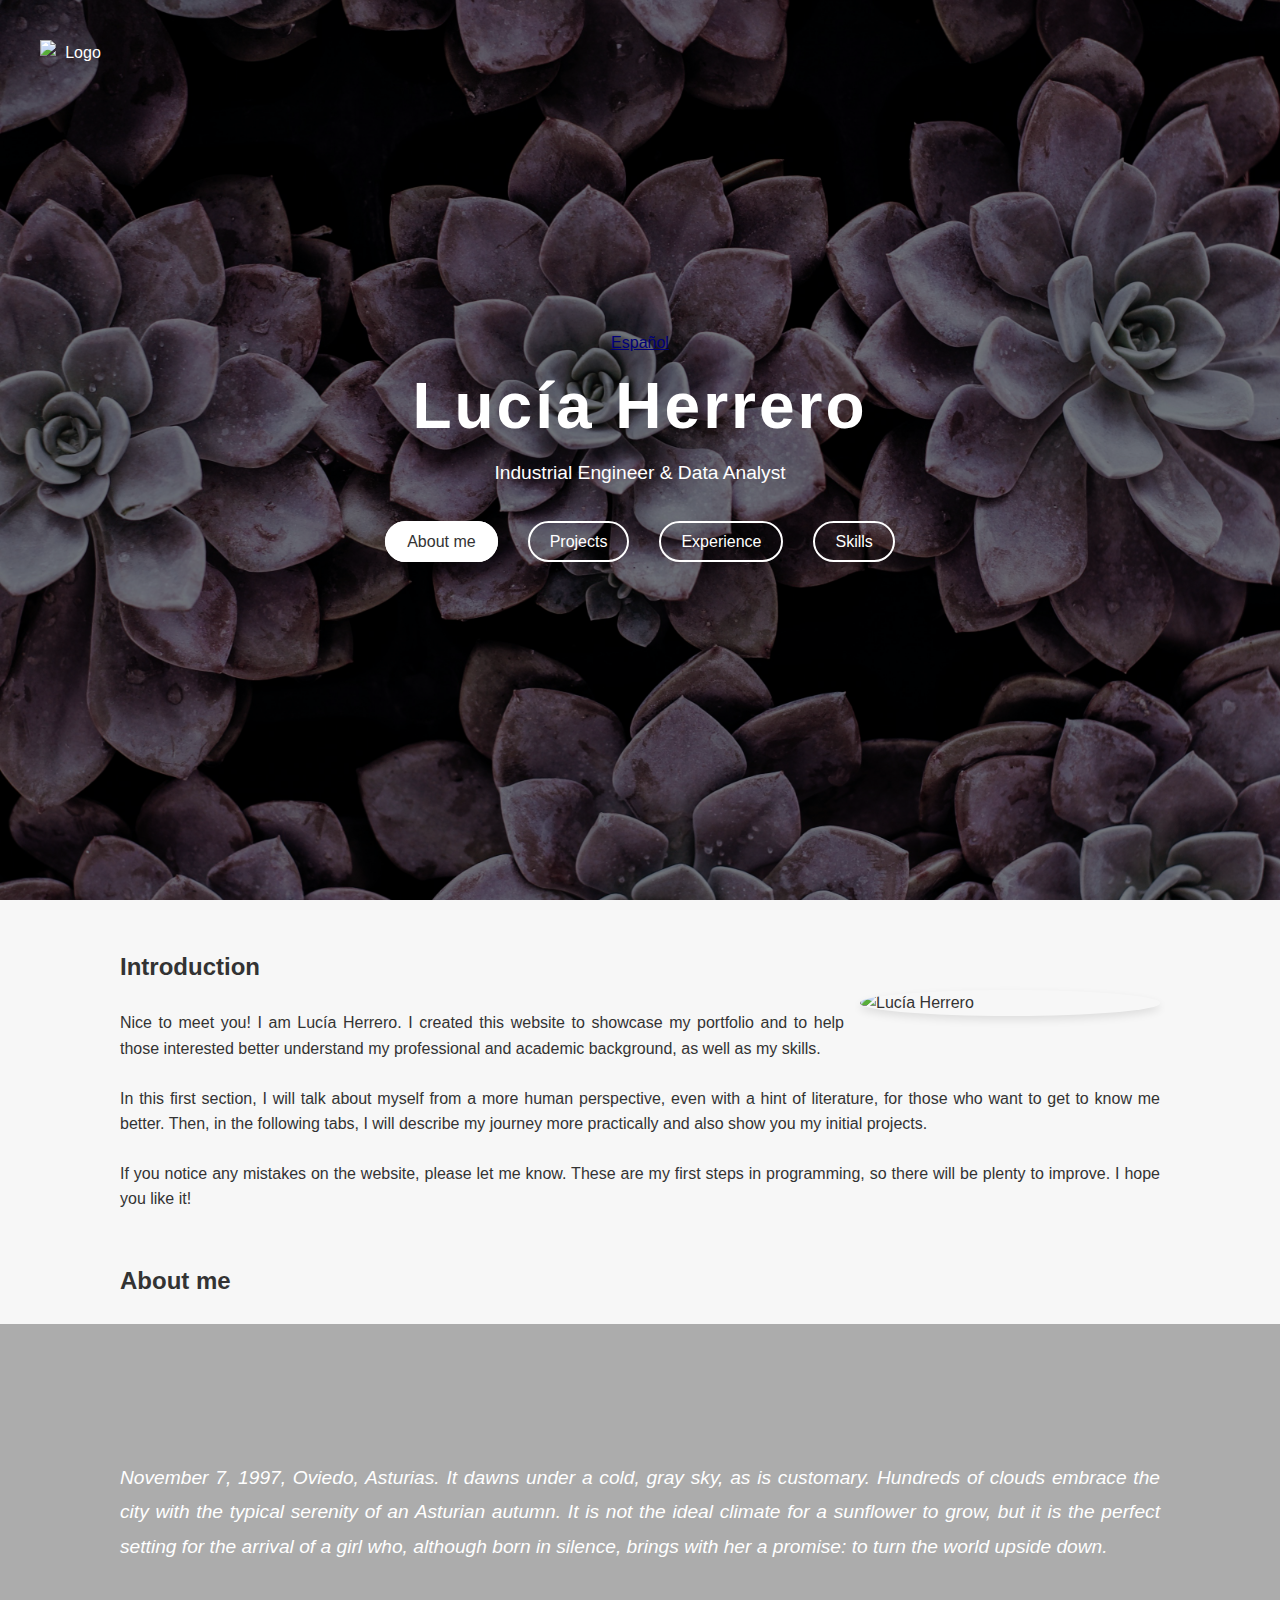
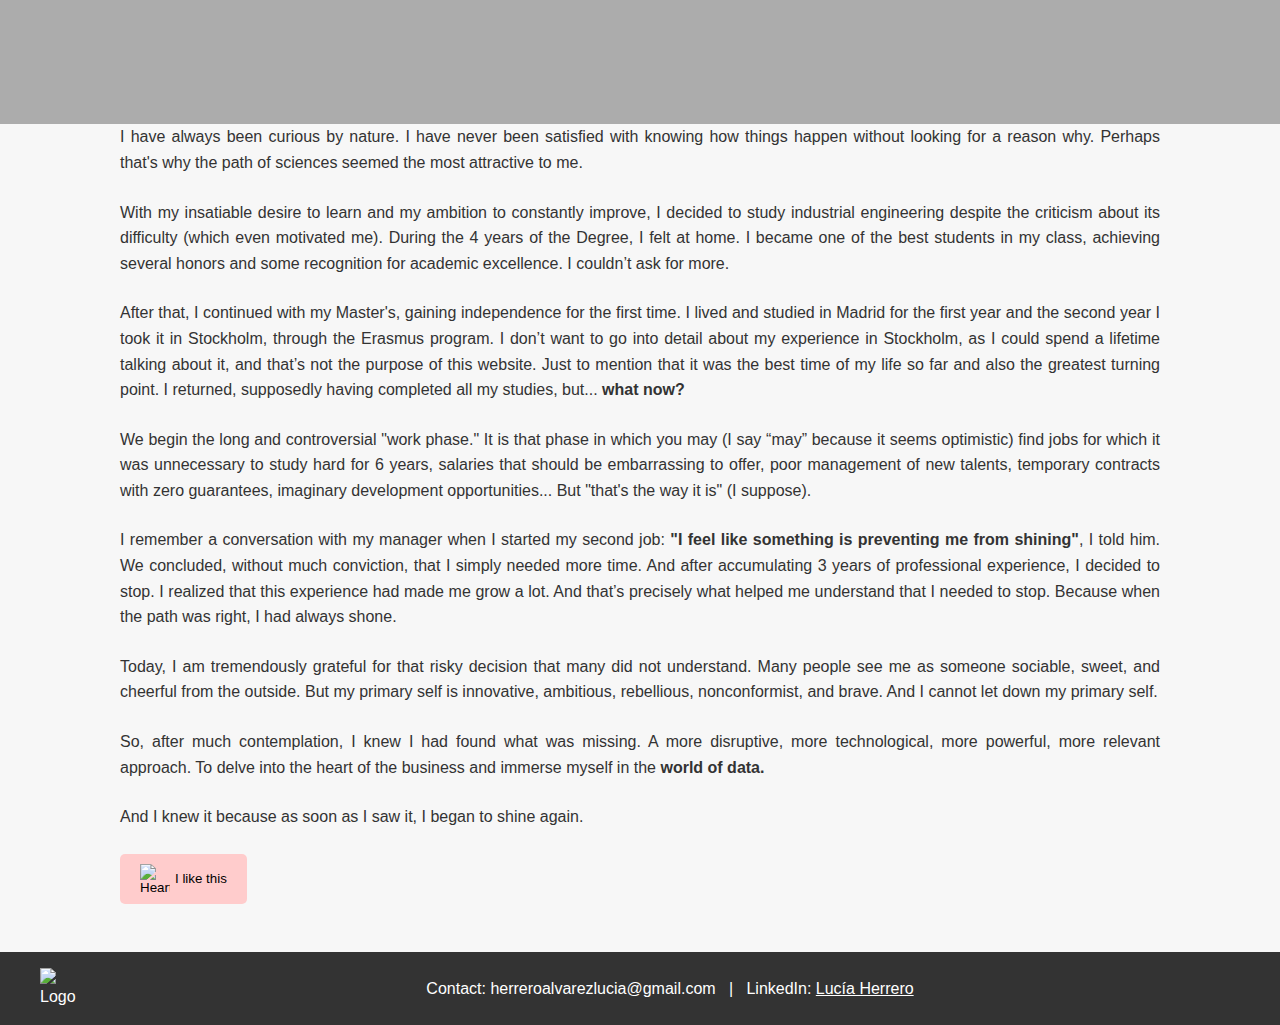
==== commit a5ad3c9b: "Update index.html" ====
--- a/en/index.html
+++ b/en/index.html
@@ -16,11 +16,8 @@
     <div class="overlay"></div> <!-- Overlay for the gradient effect over the image -->
     <!-- Adding the logo in the header -->
     <img src="images/faviconb.png" alt="Logo" class="logo-header">
-    <!-- -------------------Buttons for translation------------------------- -->
-    <div class="language-buttons">
-    <button id="btn-es" onclick="setLanguage('es')">Español</button>
-    <button id="btn-en" onclick="setLanguage('en')">English</button>
-    </div>
+    <!-- Botón de cambio de idioma a español -->
+    <a href="../index.html">Español</a>
     <h1>Lucía Herrero</h1>
     <p>Industrial Engineer & Data Analyst</p>
 
